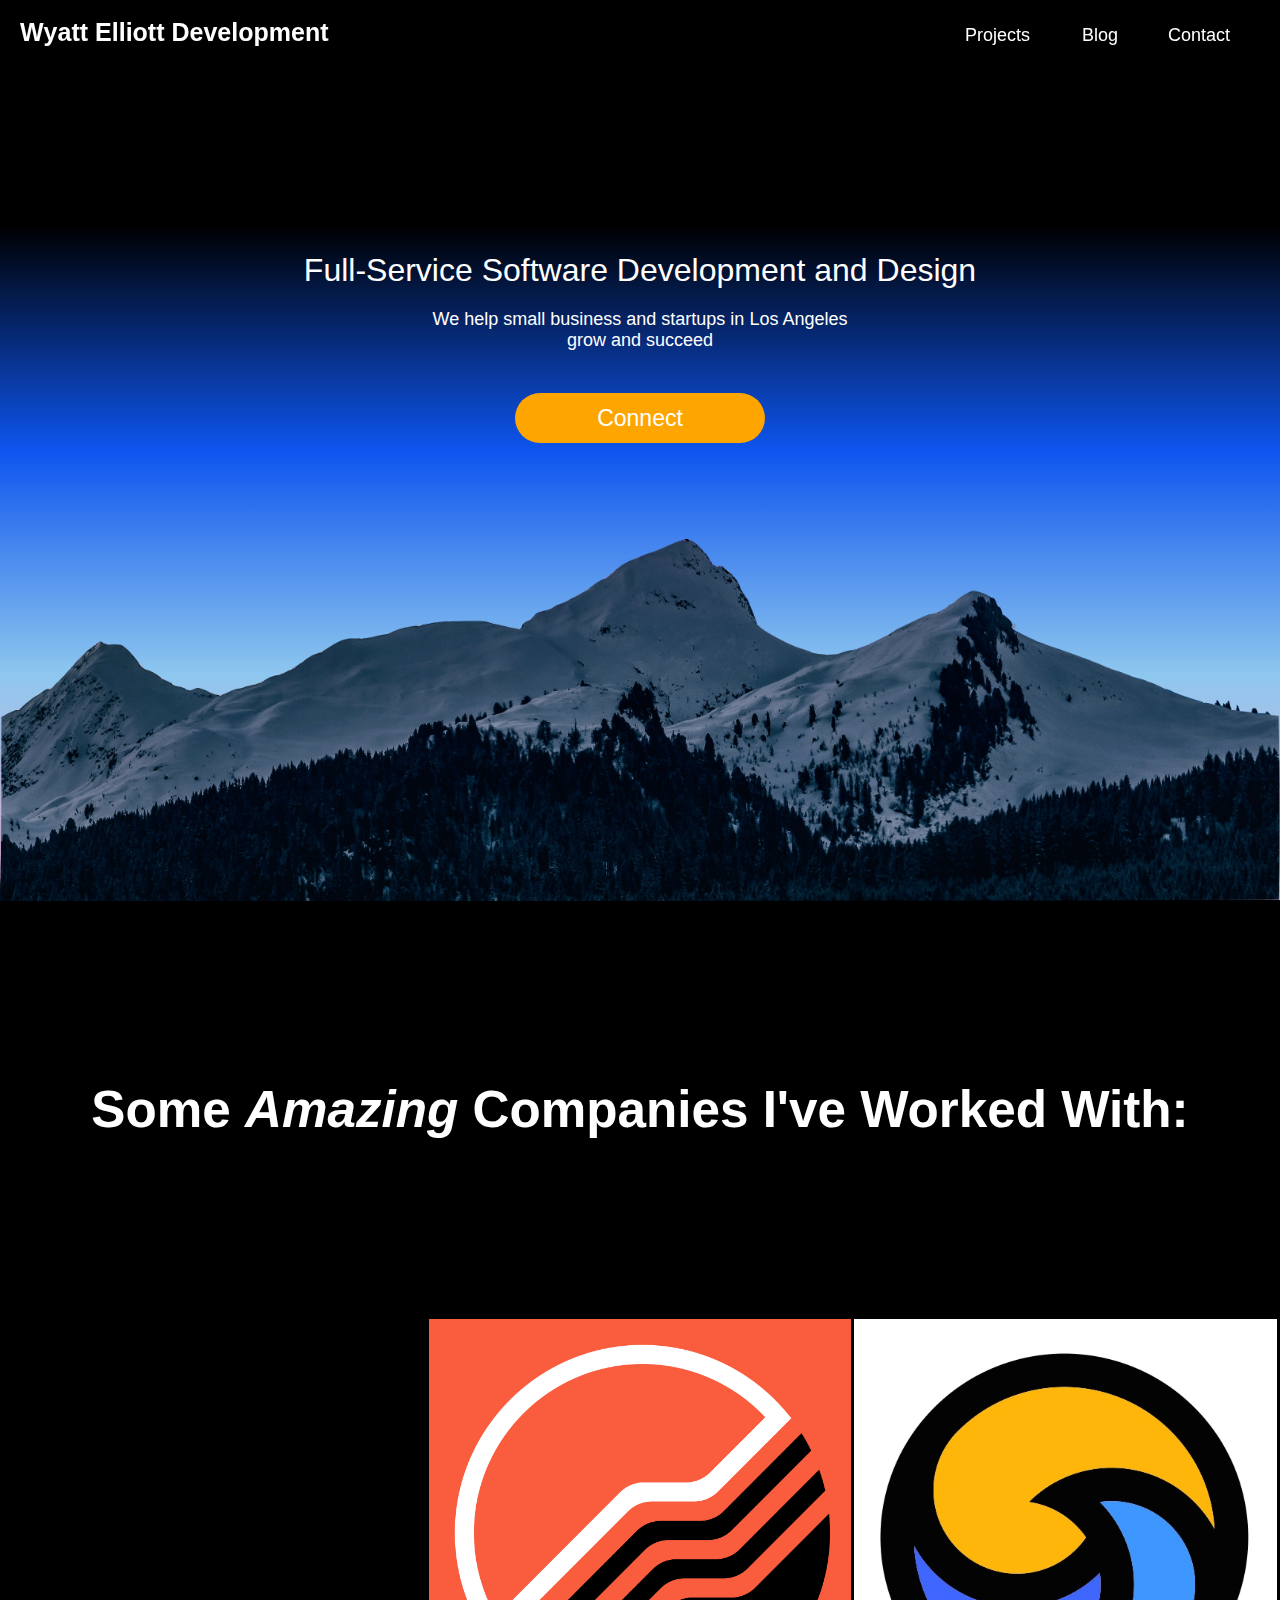
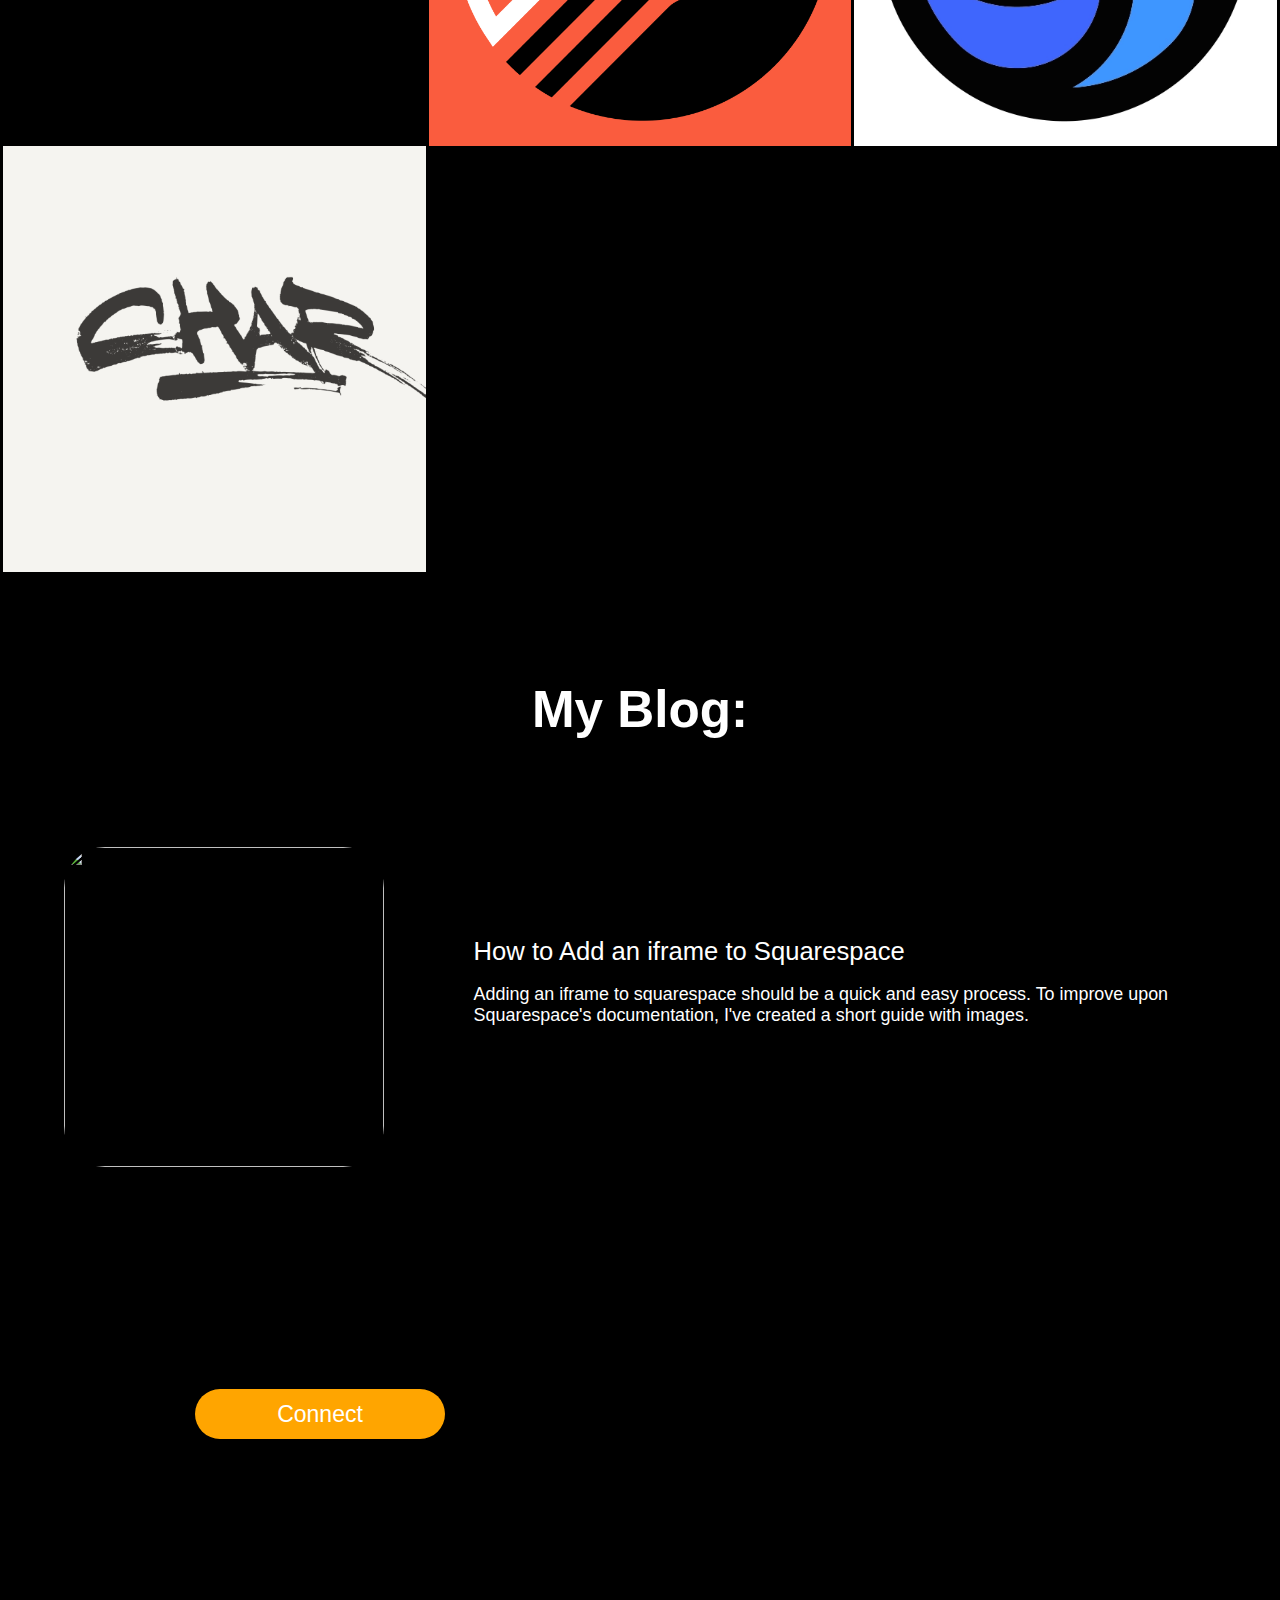
==== index.html @ f5b8de3d "thingsss" ====
<html lang="en">
  <head>
    <!-- Global site tag (gtag.js) - Google Analytics -->
    <script
      async
      src="https://www.googletagmanager.com/gtag/js?id=UA-107632470-2"
    ></script>
    <script>
      window.dataLayer = window.dataLayer || [];
      function gtag() {
        dataLayer.push(arguments);
      }
      gtag("js", new Date());

      gtag("config", "UA-107632470-2");
    </script>

    <meta charset="UTF-8" />
    <meta name="viewport" content="width=device-width, initial-scale=1.0" />
    <meta http-equiv="X-UA-Compatible" content="ie=edge" />
    <meta name="description" content="Full stack software design and development service agency in Los Angeles California.">
    
    <meta property="og:type" content="website" />
    <meta property="og:title" content="Wyatt Elliott Development" />
    <meta property="og:description" content="Hi, I'm Wyatt - a full stack software developer, and blogger" />
    <!-- <meta property="og:image" content="http://elliottdevelopment.com/42069060_488307898313130_696445133495109991_n_copy.jpg /> -->
    <!-- <meta property="og:image:secure_url" content="https://elliottdevelopment.com/42069060_488307898313130_696445133495109991_n_copy.jpg" />  -->
 
     

    <title>Wyatt Elliott Development</title>
  </head>
  <link rel="stylesheet" type="text/css" href="index.css" />
  <link rel="stylesheet" href="https://cdnjs.cloudflare.com/ajax/libs/font-awesome/5.11.2/css/all.css">


  <body>
    <div class="navbar">
    </div>
    <div class="navbarOverlay">
      <i class="fas fa-times"></i>
      <div class="navbarOverlayItem navbarOverlayItem3">
        Projects
      </div>
      <div class="navbarOverlayItem navbarOverlayItem2">
        Blog
      </div>
      <div class="navbarOverlayItem navbarOverlayItem1">
         Contact
      </div>
    </div>
    <div id="particles-js"></div>
    <div class="myContainer">
      <h1 class="ml1">
        <span class="text-wrapper">
          <span class="line line1"></span>
          <span class="letters">Wyatt Elliott Development</span>
          <span class="line line2"></span>
        </span>
      </h1>

      <div>
          <i class="fas fa-bars"></i>
      </div>

      <div class="navbarItem navbarItem1">
        Contact
      </div>
      <div class="navbarItem navbarItem2">
         Blog
      </div>
      <div class="navbarItem navbarItem3">
          Projects
      </div>
      <div class="splash-title-container">
       <h1> <div class="splash-title">
          Full-Service Software Development and Design
        </div>
      </h1>
        <h2>
          <div class="splash-title-2">
          We help small business and startups in Los Angeles <br />
          grow and succeed

          <!-- Let's build something intuitive, engaging,<br />
            scalable, and cost effective. -->
        </div>
      </h2>
        <div class="connectButton">
          <div class="connectButtonText">
            Connect
          </div>
        </div>

        <div class="splash-title-3">
          <i>Connect with me</i> via LinkedIn or Email
        </div>
        <div class="contactButtonContainer">
          <a class="emailButton" href="mailto:wyattelliott27@gmail.com"> </a>
          <a
            class="linkedinButton"
            target="_blank"
            href="https://www.linkedin.com/in/wyatt-elliott/"
          >
          </a>
        </div>
      </div>

      <!-- <img class="myImg" src="https://www.searchpng.com/wp-content/uploads/2019/02/Mountain-PNG-Image-715x214.png" > -->
      <!-- <img class="myImg" src="http://www.pngmart.com/files/4/Mountains-PNG-HD.png"> -->
      <img class="myImg" src="benjamin-voros-phIFdC6lA4E-unsplash.png" />
    </div>

  <h2>  <div class="projectSectionTitle">
      Some <i>Amazing</i> Companies I've Worked With:
    </div>
  </h2>
    <div class="projectSection">
      <div class="project project1">
        <div class="projectText">
          Songtradr
        </div>
      </div>
      <div class="project project2">
        <div class="projectText">JourneyEngine</div>
      </div>
      <div class="project project3">
        <div class="projectText">PacificSurfTrade</div>
      </div>
      <div class="project project4">
        <div class="projectText">Charliee</div>
      </div>
      <div class="project project5">
        <div class="projectText">YMC</div>
      </div>
      <div class="project project6">
        <div class="projectText">Chrome River</div>
      </div>
    </div>
<h2>
    <div class="blogSectionTitle">
      My Blog:
    </div>
  </h2>

    <div class="blogSection">
      <div class="blogItem squareSpaceIframeBlog">
        <img class="blogItemImg" src="https://cdn.pixabay.com/photo/2017/06/06/16/35/cyber-2377718_1280.jpg">
        <div class="blogItemText">
          <div class="blogItemTitle">How to Add an iframe to Squarespace</div>
          <div class="blogItemDescription">Adding an iframe to squarespace should be a quick and easy process. To improve upon Squarespace's documentation, I've created a short guide with images.</div>
        </div>
      </div>
    </div>

    <div class="landingSection">
      <div class="titleSection">
          <h2>
        <div class="ml3">
          
          <div class="contactTitle">
              I'd love to hear about your project. Please feel free to reach out.
          </div>
       
        </div>
      </h2>
        <!-- I help <u>small businesses</u> and <u>startups</u> create
            <i>amazing software and design</i> -->

        <div class="connectButton2">
          <div class="connectButtonText2">
            Connect
          </div>
        </div>

      <h2>
        <div class="splash-title-3-2">
          <i>Connect with me</i> via LinkedIn or Email
        </div>
      </h2>
        <div class="contactButtonContainer2">
          <a class="emailButton2" href="mailto:wyattelliott27@gmail.com"> </a>
          <a
            class="linkedinButton2"
            target="_blank"
            href="https://www.linkedin.com/in/wyatt-elliott/"
          >
          </a>
        </div>
      </div>
      <div class="myImgSection" title="Wyatt Elliott"></div>
    </div>
  </body>

  <script
    src="https://code.jquery.com/jquery-3.4.1.js"
    integrity="sha256-WpOohJOqMqqyKL9FccASB9O0KwACQJpFTUBLTYOVvVU="
    crossorigin="anonymous"
  ></script>
  <script src="https://cdn.jsdelivr.net/particles.js/2.0.0/particles.min.js"></script>
  <script src="https://cdnjs.cloudflare.com/ajax/libs/animejs/2.0.2/anime.min.js"></script>
  <script src="index.js"></script>
</html>
---- index.css ----
* {
  padding: 0;
  margin: 0;
}

body {
  background: black;
  color: white;
}

.fa-times{
  position: fixed;
  right: 40px;
  top: 20px;
  font-size: 28px
}

.fa-times:hover{
  cursor: pointer;
}

.navbarOverlay{
  display: none;
  height: 100vh;
  width: 100vw;
  background: black;
    position: fixed;
    z-index: 10000;
}

.navbarOverlayItem{
  width: 100vw;
  text-align: center;
  margin: auto;
  margin-top: 80px;
  font-size: 28px;
}

.navbarOverlayItem:hover{
  cursor: pointer;
}

.navbarOverlayItem1{
  margin-top: 180px;
}

.navbar{
  width: 100vw;
  height: 64px;
  background: black;
  position: fixed;
  z-index: 2000;
  visibility: hidden;
}

.fa-bars{
  position: fixed;
  font-size: 25px;
  top: 20px;
  right: 40px;
  z-index: 2000;
  visibility: hidden;
}

.fa-bars:hover{
  cursor: pointer;
}

.navbarItem{
  position: fixed;
  font-size: 18px;
  top: 25px;
  z-index: 2000;
  cursor: pointer;
}

.navbarItem1{
  right: 50px;
}

.navbarItem2{
  right: 162px;
}

.navbarItem3{
  right: 250px;
}

.landingSection {
  margin-top: 20vh;
  height: 100vh;
  width: 100vw;
  background: #000000;
  filter: progid:DXImageTransform.Microsoft.gradient( startColorstr='#f09433', endColorstr='#bc1888',GradientType=1 );
}

.titleSection {
  height: 100%;
  width: 58%;
  float: left;
}

/* .titleSection {
    height: 100%;
    width: 100%;
    position: absolute;
    z-index: 1;
  } */

.myImgSection {
  width: 42%;
  height: 100%;
  background-image: url(42069060_488307898313130_696445133495109991_n.jpg);
  /* background-image: url(IMG_0212.JPG); */

  background-size: cover;
  background-repeat: no-repeat;
  background-position: 50% 50%;
  position: relative;
  float: right;
  display: none;
  min-height: 500px;
}

.ml1 {
  position: fixed !important;
  font-weight: 900;
  font-size: 25px;
  z-index: 500000;
}

.ml1 .letter {
  display: inline-block;
  line-height: 1em;
}

.ml1 .text-wrapper {
  position: relative;
  display: inline-block;
  padding-top: 0.1em;
  padding-right: 0.05em;
  padding-bottom: 0.15em;
}

.ml1 .line {
  opacity: 0;
  position: absolute;
  left: 0;
  height: 3px;
  width: 100%;
  background-color: #fff;
  transform-origin: 0 0;
}

.ml1 .line1 {
  top: 0;
}
.ml1 .line2 {
  bottom: 0;
}

.letters {
  color: white;
  font-size: 25px;
}

.ml1 {
  left: 15%;
  cursor: pointer;
}

.ml3 {
  display: none;
  font-weight: 900;
  font-size: 3.5em;
  position: relative;
  margin-top: 180px;
  left: 0%;
  width: 97%;
  color: white;
  font-size: 2.62vw;
  text-align: center;
}

.projectSectionTitle {
  color: white;
  text-align: center;
  position: relative;
  margin-top: 20vh;
  margin-bottom: 20vh;
  font-size: 4vw;
}

.blogSectionTitle{
  color: white;
  text-align: center;
  position: relative;
  margin-top: 12vh;
  margin-bottom: 12vh;
  font-size: 4vw;
}

.contactSectionTitle {
  color: white;
  text-align: center;
  position: relative;
  margin-top: 20vh;
  margin-bottom: 20vh;
  font-size: 4vw;
}

.splash-title-container {
  position: absolute;
  top: 32%;
  height: 6em;
  margin-top: -3em;
  width: 100vw;
  z-index: 1000;
}

.splash-title {
  color: white;
  font-size: 32px;
  width: 100%;
  text-align: center;
  font-weight: 200;
}

.splash-title-2,
.splash-title-2-2 {
  margin-top: 20px;
  color: white;
  font-size: 18px;
  width: 100%;
  text-align: center;
  font-weight: 200;
}
.splash-title-3-2 {
  margin-bottom: 28px;
}

body {
  margin: 0;
  font: normal 75% Arial, Helvetica, sans-serif;
}
canvas {
  display: block;
  vertical-align: bottom;
} /* ---- particles.js container ---- */

#particles-js {
  width: 100%;
  height: 100vh;
  background-color: #00000011;
  background-image: url("");
  background-repeat: no-repeat;
  background-size: cover;
  background-position: 50% 50%;
  position: absolute;
  z-index: 5;
} /* ---- stats.js ---- */
.count-particles {
  background: #00002200;
  position: fixed;
  top: 48px;
  left: 0;
  width: 80px;
  color: #13e8e9;
  font-size: 0.8em;
  text-align: left;
  text-indent: 4px;
  line-height: 14px;
  padding-bottom: 2px;
  font-family: Helvetica, Arial, sans-serif;
  font-weight: bold;
}
.js-count-particles {
  font-size: 1.1em;
}
#stats,
.count-particles {
  -webkit-user-select: none;
  margin-top: 5px;
  margin-left: 5px;
}
#stats {
  border-radius: 3px 3px 0 0;
  overflow: hidden;
}
.count-particles {
  border-radius: 0 0 3px 3px;
}
.myContainer {
  background: rgba(1, 33, 34, 0.945);
  /* background: linear-gradient(0deg, rgba(255, 196, 0, 0.993) 0%, rgb(48, 0, 58) 100%, );  */
  background: linear-gradient(
    to bottom,
    #000000,
    #000000,
    #0f5bff,
    rgb(153, 214, 255),
    rgb(255, 186, 230)
  );
  height: 100vh;
  width: 100%;
  position: relative;
}
.myImg {
  width: 100vw;
  max-height: 66%;
  min-height: 15%;
  /* height: 200px; */
  z-index: 20;
  position: absolute;
  bottom: -1;
}

.ml1 {
  font-weight: 900;
  font-size: 25px;
}

.ml1 .letter {
  display: inline-block;
  line-height: 1em;
}

.ml1 .text-wrapper {
  position: relative;
  display: inline-block;
  padding-top: 0.1em;
  padding-right: 0.05em;
  padding-bottom: 0.15em;
}

.ml1 .line {
  opacity: 0;
  position: absolute;
  left: 0;
  height: 3px;
  width: 100%;
  background-color: #fff;
  transform-origin: 0 0;
}

.ml1 .line1 {
  top: 0;
}
.ml1 .line2 {
  bottom: 0;
}

.letters {
  color: white;
  font-size: 25px;
}

.ml1 {
  top: 15px;
  left: 20px;
}

.connectButton,
.connectButton2 {
  height: 50px;
  width: 250px;
  margin: auto;
  background: orange;
  position: relative;
  z-index: 10000;
  border-radius: 30px;
  margin-top: 42px;
}

.connectButton:hover,
.connectButton2:hover {
  background: rgb(255, 188, 63);
}

.connectButtonText,
.connectButtonText2 {
  color: white;
  position: relative;
  top: 12px;
  margin: auto;
  text-align: center;
  font-size: 23px;
}

.splash-title-3,
.splash-title-3-2 {
  color: white;
  font-size: 32px;
  width: 100%;
  text-align: center;
  font-weight: 200;
  display: none;
  float: left;
}

.contactButtonContainer,
.contactButtonContainer2 {
  margin: auto;
  display: none;
  margin-top: 100px;
  width: 250px;
  justify-content: space-evenly;
}

.emailButton,
.emailButton2 {
  height: 100px;
  width: 100px;
  background: url("https://imageog.flaticon.com/icons/png/512/281/281769.png?size=1200x630f&pad=10,10,10,10&ext=png&bg=FFFFFFFF");
  background-size: cover;
  background-position: center;
  border-radius: 12px;
}

.linkedinButton,
.linkedinButton2 {
  height: 100px;
  width: 100px;
  background: url("[data-uri]");
  background-size: cover;
  background-position: center;
  border-radius: 12px;
}







/* project section */








.projectSection {
  display: flex;
  flex-wrap: wrap;
  justify-content: space-evenly;
}

.projectText {
  position: relative;
  font: bold 3.8vw sans-serif;
  margin-top: 40%;

  visibility: hidden;
  opacity: 0;
  transition: visibility 0s, opacity 0.28s linear;
}

.project:hover .projectText {
  visibility: visible;
  opacity: 1;
}

.project {
  width: 33%;
  height: 0;
  padding-bottom: 33.33%;
  display: grid;
  place-items: center;
  color: white;
  position: relative;
}

.project1::before {
  content: "";
  top: 0;
  left: 0;
  width: 100%;
  height: 100%;
  position: absolute;
  background-image: url(https://pbs.twimg.com/profile_images/1102715404688871424/KVqLdBKx_400x400.png);
  background-size: cover;
  transition: filter 0.5s;
}

.project1:hover::before {
  content: "";
  top: 0;
  left: 0;
  width: 100%;
  height: 100%;
  position: absolute;
  background-image: url(https://pbs.twimg.com/profile_images/1102715404688871424/KVqLdBKx_400x400.png);
  background-size: cover;
  filter: brightness(40%);
}

.project2::before {
  content: "";
  top: 0;
  left: 0;
  width: 100%;
  height: 100%;
  position: absolute;
  background-image: url("JE_Icon_1.png");
  background-size: cover;
  transition: filter 0.5s;
}

.project2:hover::before {
  content: "";
  top: 0;
  left: 0;
  width: 100%;
  height: 100%;
  position: absolute;
  background-image: url("JE_Icon_1.png");
  background-size: cover;
  filter: brightness(40%);
}

.project2 {
  background: url("JE_Icon_1.png");
  background-size: cover;
  background-position: center;
}

.project3::before {
  content: "";
  top: 0;
  left: 0;
  width: 100%;
  height: 100%;
  position: absolute;
  background-image: url("pacificsurftrade.png");
  background-size: cover;
  transition: filter 0.5s;
}

.project3:hover::before {
  content: "";
  top: 0;
  left: 0;
  width: 100%;
  height: 100%;
  position: absolute;
  background-image: url("pacificsurftrade.png");
  background-size: cover;
  filter: brightness(40%);
}

.project4::before {
  content: "";
  top: 0;
  left: 0;
  width: 100%;
  height: 100%;
  position: absolute;
  background-image: url("charliee.png");
  background-size: cover;
  transition: filter 0.5s;
}

.project4:hover::before {
  content: "";
  top: 0;
  left: 0;
  width: 100%;
  height: 100%;
  position: absolute;
  background-image: url("charliee.png");
  background-size: cover;
  filter: brightness(40%);
}

.project5::before {
  content: "";
  top: 0;
  left: 0;
  width: 100%;
  height: 100%;
  position: absolute;
  background-image: url("https://www.guidestar.org/ViewEdoc.aspx?eDocId=5323319&approved=True");
  background-size: cover;
  transition: filter 0.5s;
}

.project5:hover::before {
  content: "";
  top: 0;
  left: 0;
  width: 100%;
  height: 100%;
  position: absolute;
  background-image: url("https://www.guidestar.org/ViewEdoc.aspx?eDocId=5323319&approved=True");
  background-size: cover;
  filter: brightness(40%);
}

.project6::before {
  content: "";
  top: 0;
  left: 0;
  width: 100%;
  height: 100%;
  position: absolute;
  background-image: url("https://s3-us-west-1.amazonaws.com/companies.comparably.com/102640/102640_logo_chrome-river-technologies.png?lastUpdate=Fri%20Jul%2026%202019%2017%3A42%3A31%20GMT+0000%20%28UTC%29");
  background-size: cover;
  transition: filter 0.5s;
}

.project6:hover::before {
  content: "";
  top: 0;
  left: 0;
  width: 100%;
  height: 100%;
  position: absolute;
  background-image: url("https://s3-us-west-1.amazonaws.com/companies.comparably.com/102640/102640_logo_chrome-river-technologies.png?lastUpdate=Fri%20Jul%2026%202019%2017%3A42%3A31%20GMT+0000%20%28UTC%29");
  background-size: cover;
  filter: brightness(40%);
}


 
.blogSection{
  min-height: 20vh;
  width: 100vw;

}


.blogItem{
  display: flex;
  flex-wrap: nowrap;
  margin-bottom: 15vh;
  cursor: pointer;
}

.blogItemImg{
  height: 25vw;
  width: 25vw;
  margin-left: 5vw;
  border-radius: 3.2vw;
}

.blogItemText {
  position: relative;
  height: 9vw;
  left: 7vw;
  width: 58vw;
  position: relative;
  top: 7vw
}


.blogItemTitle{
  font-size: 2vw;
}

.blogItemDescription{
  margin-top: 2vh;
  font-size: 1.4vw;
}




/* media queries */


@media only screen and (max-width: 1400px) {
  .titleSection {
    width: 50%;
  }

  .myImgSection {
    width: 50%;
  }
}

@media only screen and (max-width: 1200px) {
  .myImgSection {
    background-image: url(42069060_488307898313130_696445133495109991_n_copy.jpg);
    /* background-image: url(IMG_0212.JPG); */
  }
  .blogItemTitle{
    font-size: 2.8vw;
  }

  .blogItemDescription{
    font-size: 1.8vw;
  }
}

@media only screen and (max-width: 680px) {

  .navbar{
    height: 58px;
  }

  .navbarItem{
    display: none;
  }

  .fa-bars{
    visibility: visible;
    font-size: 22px;
  }

}

@media only screen and (max-width: 500px) {


  .fa-bars{
    visibility: visible;
    top: 18px;
  }

  .titleSection {
    width: 100%;
    position: absolute;
    z-index: 1;
  }

  .myImgSection {
    width: 100%;
    position: absolute;
    background-image: url(42069060_488307898313130_696445133495109991_n_copy.jpg);
    /* background-image: url(IMG_0212.JPG); */
    z-index: 0;
    min-height: 500px;
  }

  .letters {
    font-size: 18px;
  }

  .ml3 {
    width: 140px;
    /* display: inline-block; */

    font-size: 20px;
    text-align: left;
    background: black;
    padding: 11px;
  }



.splash-title-3-2{
  position: absolute;
  bottom: 180px;
}

.contactButtonContainer2{
  position: absolute;
  bottom: 75px;
  width: 80%;
  margin-left: 15%;
}

.project{
  width: 50%;
    padding-bottom: 50%;
}

.projectSectionTitle {
  color: white;
  text-align: center;
  position: relative;
  margin-top: 10vh;
  margin-bottom: 10vh;
  font-size: 4.5vw;
}

.blogSectionTitle{
  color: white;
  text-align: center;
  position: relative;
  margin-top: 10vh;
  margin-bottom: 5vh;
  font-size: 4vw;
}

.blogItemText{
  top: 5.8vw;
}

.blogItemTitle{
  font-size: 2.8vw;
}

.blogItemDescription{
  margin-top: 1vh;
  font-size: 1.8vw;
}





}
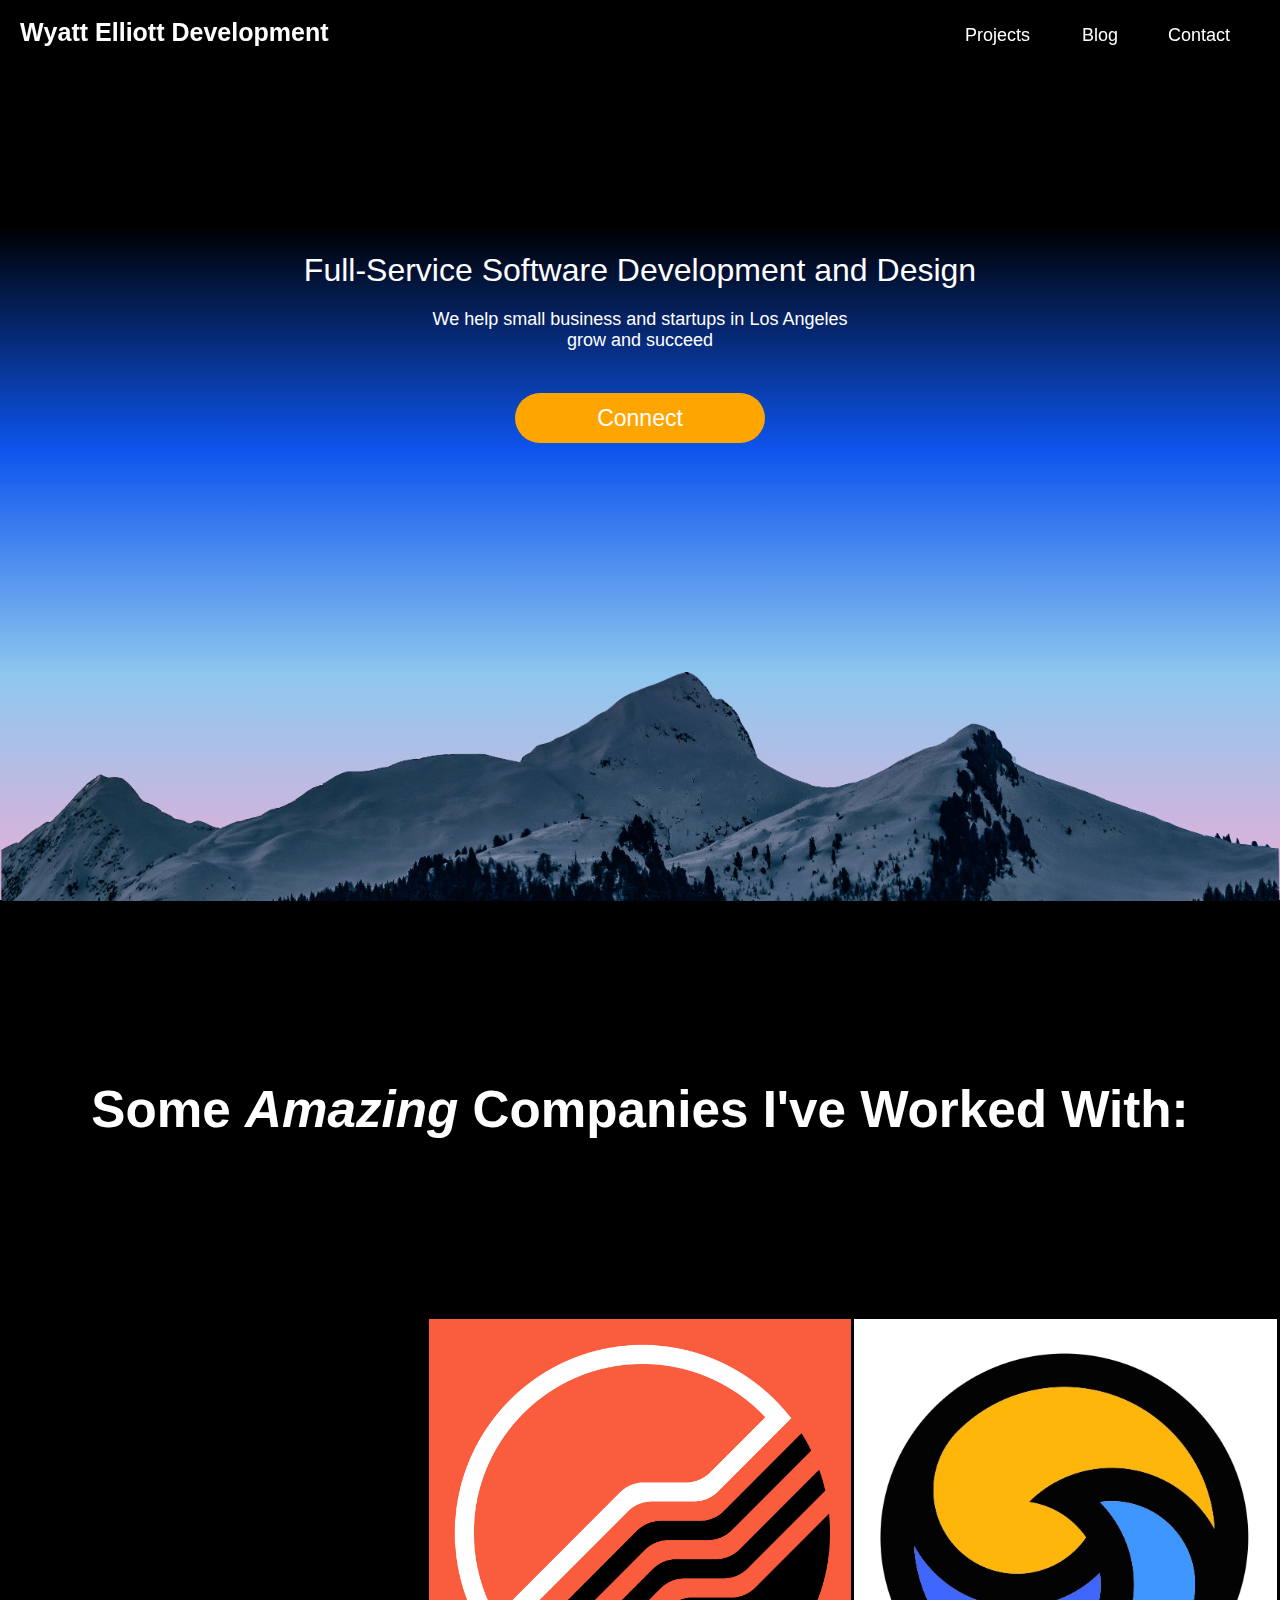
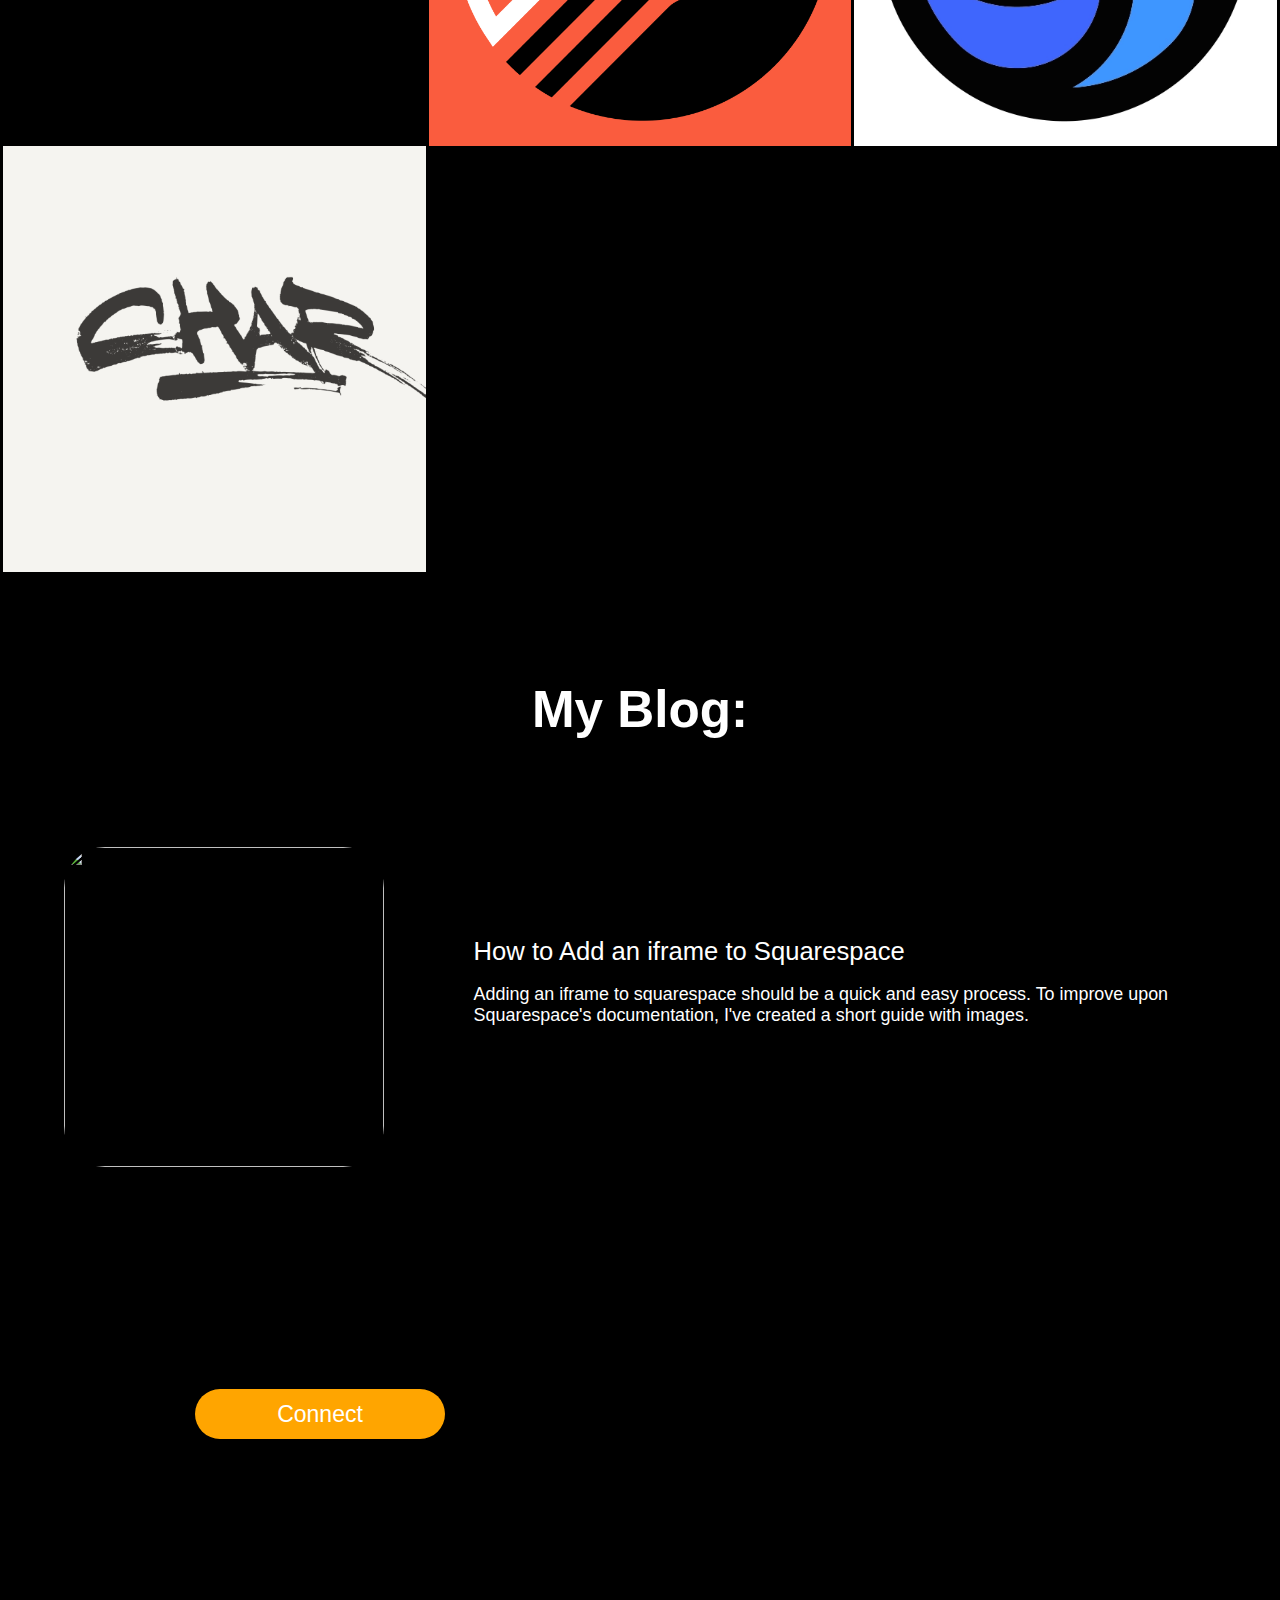
==== commit c0bdb375: "thingsss" ====
--- a/index.html
+++ b/index.html
@@ -23,9 +23,10 @@
     <meta property="og:type" content="website" />
     <meta property="og:title" content="Wyatt Elliott Development" />
     <meta property="og:description" content="Hi, I'm Wyatt - a full stack software developer, and blogger" />
-    <!-- <meta property="og:image" content="http://elliottdevelopment.com/42069060_488307898313130_696445133495109991_n_copy.jpg /> -->
-    <!-- <meta property="og:image:secure_url" content="https://elliottdevelopment.com/42069060_488307898313130_696445133495109991_n_copy.jpg" />  -->
- 
+    <meta property="og:image" content="http://elliottdevelopment.com/42069060_488307898313130_696445133495109991_n_copy.jpg" />
+    <meta property="og:image:secure_url" content="https://elliottdevelopment.com/42069060_488307898313130_696445133495109991_n_copy.jpg" /> 
+    <meta property="og:image:url" content="https://elliottdevelopment.com/42069060_488307898313130_696445133495109991_n_copy.jpg" /> 
+
      
 
     <title>Wyatt Elliott Development</title>
@@ -159,7 +160,7 @@
         <div class="ml3">
           
           <div class="contactTitle">
-              I'd love to hear about your project. Please feel free to reach out.
+              I'd love to hear about your project. Please reach out.
           </div>
        
         </div>
--- a/index.css
+++ b/index.css
@@ -40,8 +40,8 @@
   cursor: pointer;
 }
 
-.navbarOverlayItem1{
-  margin-top: 180px;
+.navbarOverlayItem3{
+  margin-top: 120px;
 }
 
 .navbar{
@@ -307,12 +307,12 @@
 }
 .myImg {
   width: 100vw;
-  max-height: 66%;
-  min-height: 15%;
+  max-height: 32%;
+  min-height: 10%;
   /* height: 200px; */
   z-index: 20;
   position: absolute;
-  bottom: -1;
+  bottom: -1px;
 }
 
 .ml1 {
@@ -787,32 +787,32 @@
 }
 
 .blogItemText{
-  top: 5.8vw;
+  top: .5vw;
 }
 
 .blogItemTitle{
-  font-size: 2.8vw;
+  font-size: 4.2vw;
 }
 
 .blogItemDescription{
   margin-top: 1vh;
-  font-size: 1.8vw;
-}
-
-
-
-
-
-}
-
-
-
-
-
-
-
-
-
-
-
-
+  font-size: 2.5vw;
+}
+
+
+
+
+
+}
+
+
+
+
+
+
+
+
+
+
+
+
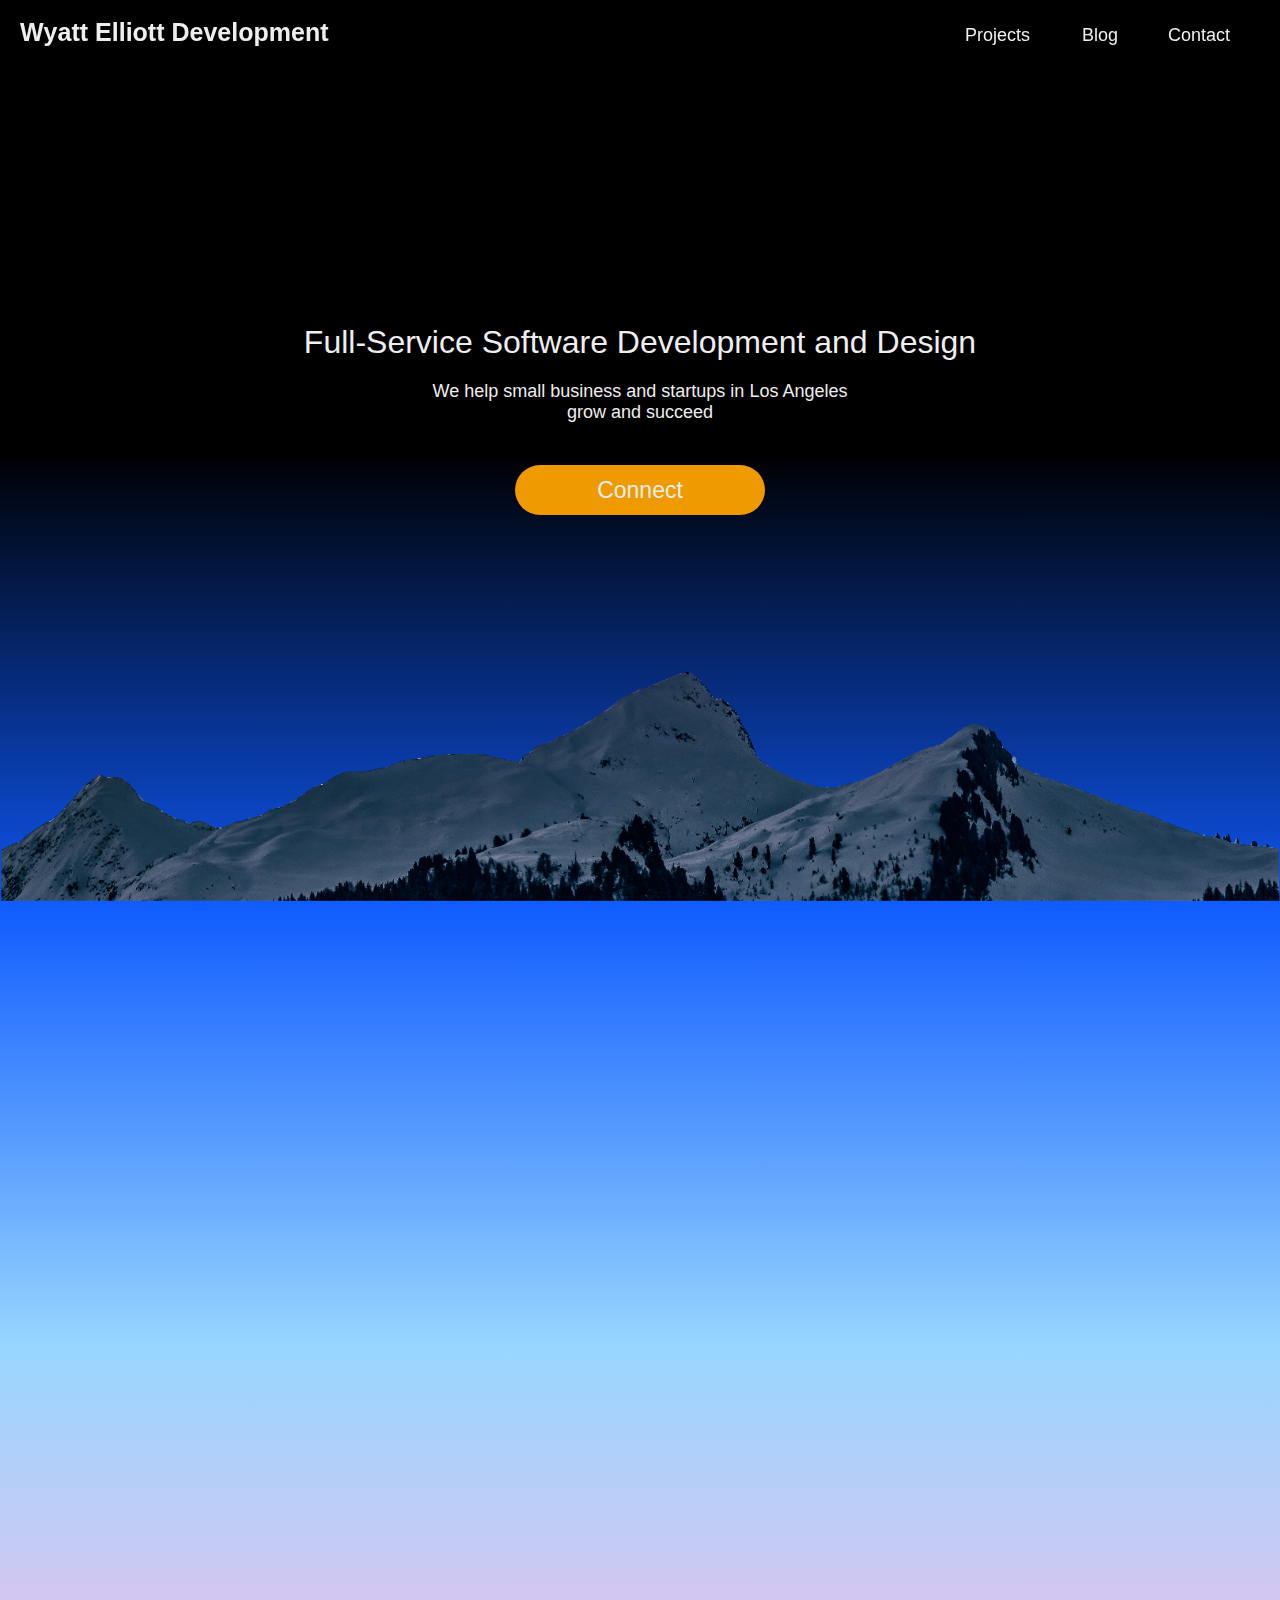
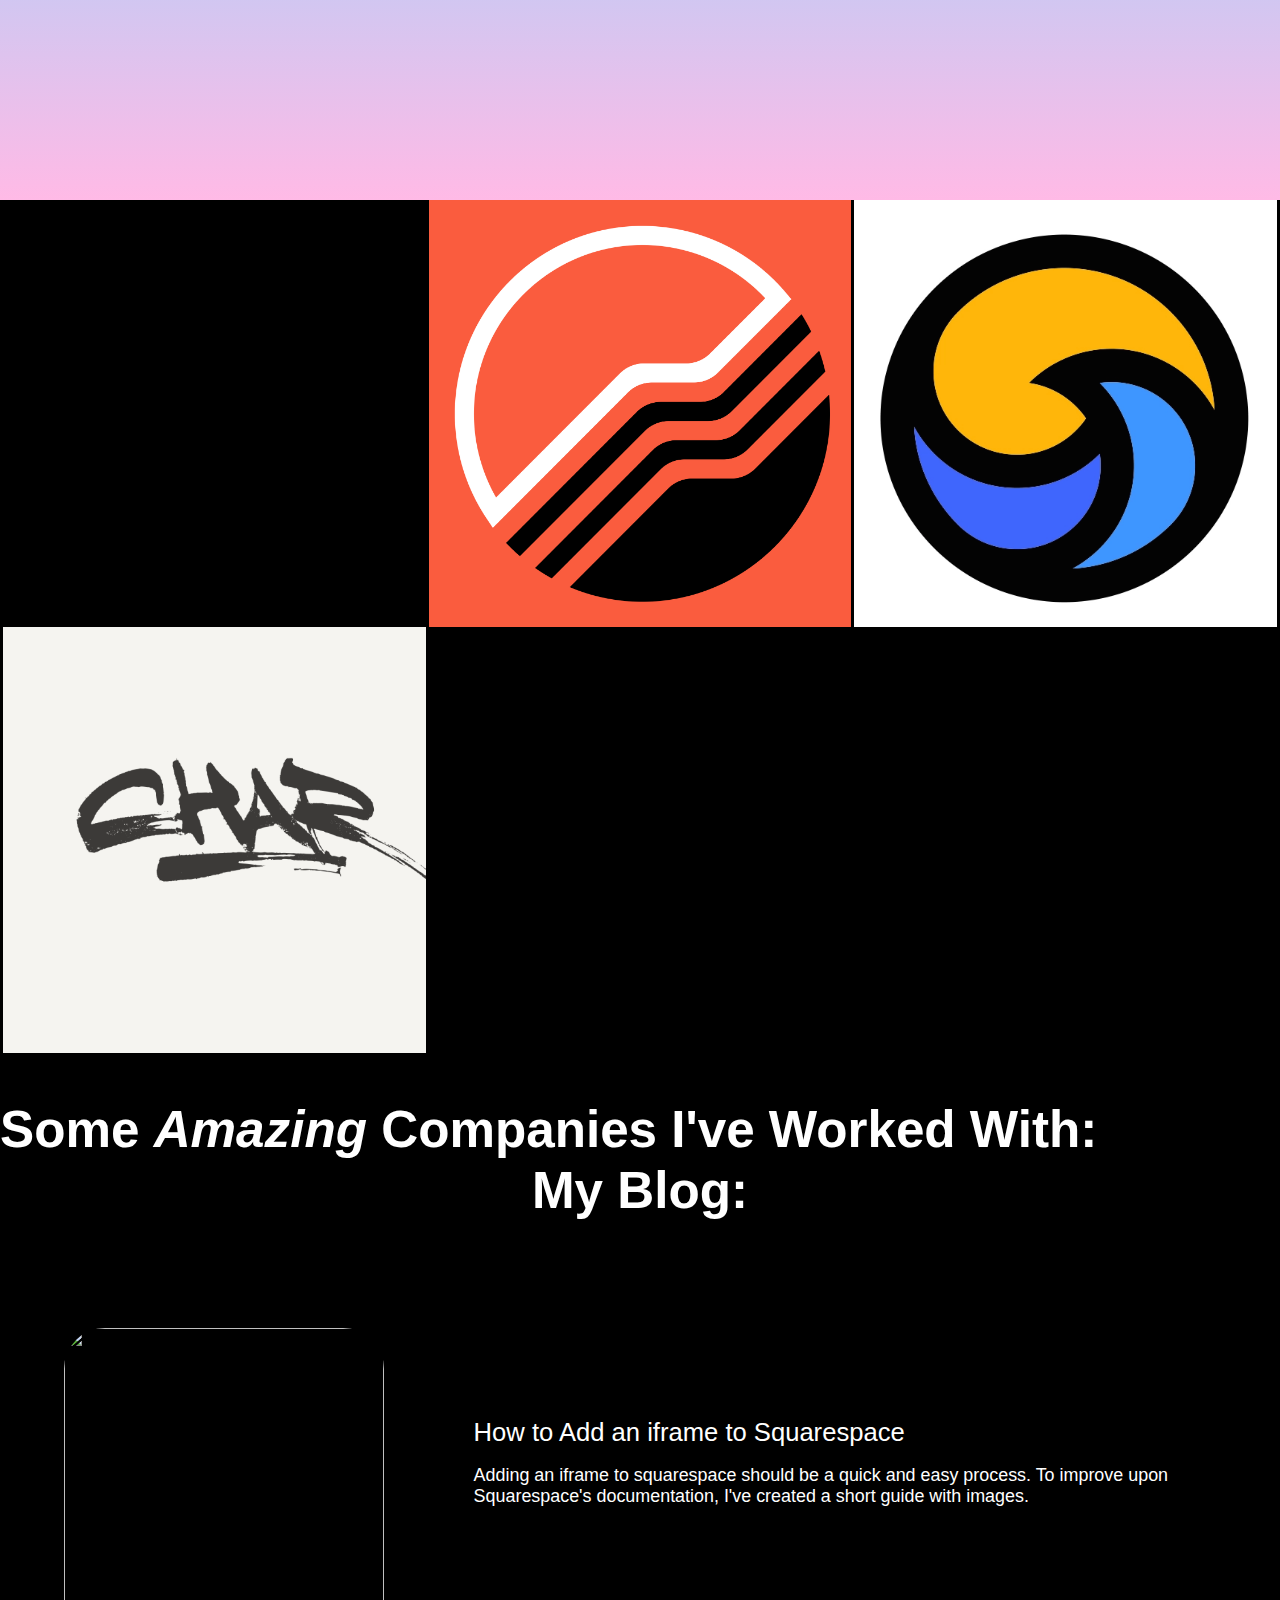
==== commit b81a43ad: "wild animations and layers" ====
--- a/index.html
+++ b/index.html
@@ -117,24 +117,24 @@
     </div>
   </h2>
     <div class="projectSection">
-      <div class="project project1">
+      <div class="project project1" onclick="window.location = 'https://songtradr.com'">
         <div class="projectText">
           Songtradr
         </div>
       </div>
-      <div class="project project2">
+      <div class="project project2" onclick="window.location = 'https://journeyengine.com'">
         <div class="projectText">JourneyEngine</div>
       </div>
-      <div class="project project3">
+      <div class="project project3" onclick="window.location = 'http://pacificsurftrade.com'">
         <div class="projectText">PacificSurfTrade</div>
       </div>
-      <div class="project project4">
+      <div class="project project4" onclick="window.location = 'https://charliee.com'">
         <div class="projectText">Charliee</div>
       </div>
-      <div class="project project5">
+      <div class="project project5" onclick="window.location = 'https://youthmentoring.org/'">
         <div class="projectText">YMC</div>
       </div>
-      <div class="project project6">
+      <div class="project project6" onclick="window.location = 'https://chromeriver.com'">
         <div class="projectText">Chrome River</div>
       </div>
     </div>
@@ -160,7 +160,7 @@
         <div class="ml3">
           
           <div class="contactTitle">
-              I'd love to hear about your project. Please reach out.
+              I'd love to hear about what you're currently working on
           </div>
        
         </div>
@@ -200,5 +200,7 @@
   ></script>
   <script src="https://cdn.jsdelivr.net/particles.js/2.0.0/particles.min.js"></script>
   <script src="https://cdnjs.cloudflare.com/ajax/libs/animejs/2.0.2/anime.min.js"></script>
+  <script src="https://cdnjs.cloudflare.com/ajax/libs/ScrollMagic/2.0.7/ScrollMagic.min.js"></script>
+<script src="https://cdnjs.cloudflare.com/ajax/libs/ScrollMagic/2.0.7/plugins/debug.addIndicators.min.js"></script>
   <script src="index.js"></script>
 </html>
--- a/index.css
+++ b/index.css
@@ -189,6 +189,11 @@
   margin-top: 20vh;
   margin-bottom: 20vh;
   font-size: 4vw;
+  z-index: 2;
+
+  position: absolute;
+    margin: auto;
+    margin-top: 100vh;
 }
 
 .blogSectionTitle{
@@ -211,7 +216,7 @@
 
 .splash-title-container {
   position: absolute;
-  top: 32%;
+  top: 20%;
   height: 6em;
   margin-top: -3em;
   width: 100vw;
@@ -256,7 +261,7 @@
   background-repeat: no-repeat;
   background-size: cover;
   background-position: 50% 50%;
-  position: absolute;
+  position: fixed;
   z-index: 5;
 } /* ---- stats.js ---- */
 .count-particles {
@@ -301,17 +306,18 @@
     rgb(153, 214, 255),
     rgb(255, 186, 230)
   );
-  height: 100vh;
-  width: 100%;
-  position: relative;
+  width: 100%;
+  position: relative;
+    z-index: 1;
+    height: 200vh;
 }
 .myImg {
   width: 100vw;
   max-height: 32%;
   min-height: 10%;
   /* height: 200px; */
-  z-index: 20;
-  position: absolute;
+  z-index: 1;
+  position: fixed;
   bottom: -1px;
 }
 
@@ -771,10 +777,12 @@
 .projectSectionTitle {
   color: white;
   text-align: center;
-  position: relative;
-  margin-top: 10vh;
-  margin-bottom: 10vh;
+  position: absolute;
+  margin-bottom: 40vh;
   font-size: 4.5vw;
+
+  position: relative;
+    margin-bottom: 100px;
 }
 
 .blogSectionTitle{
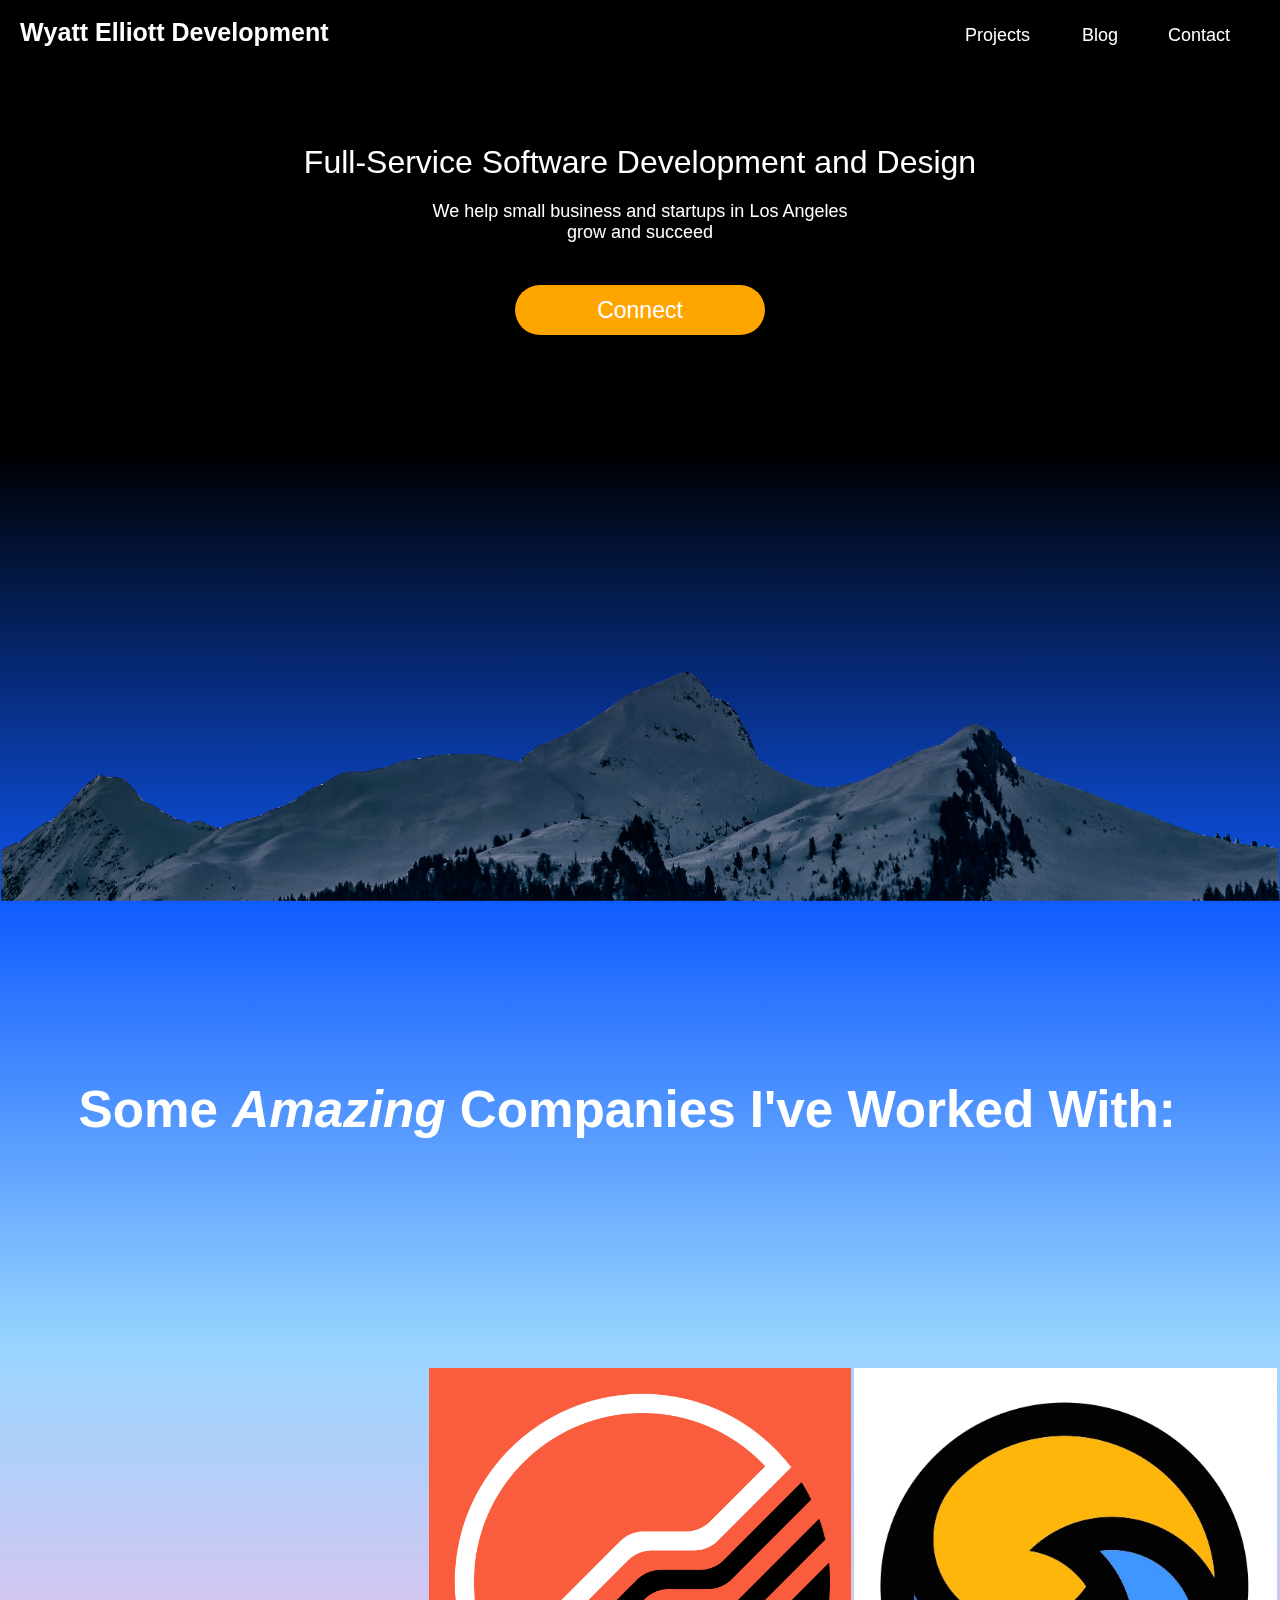
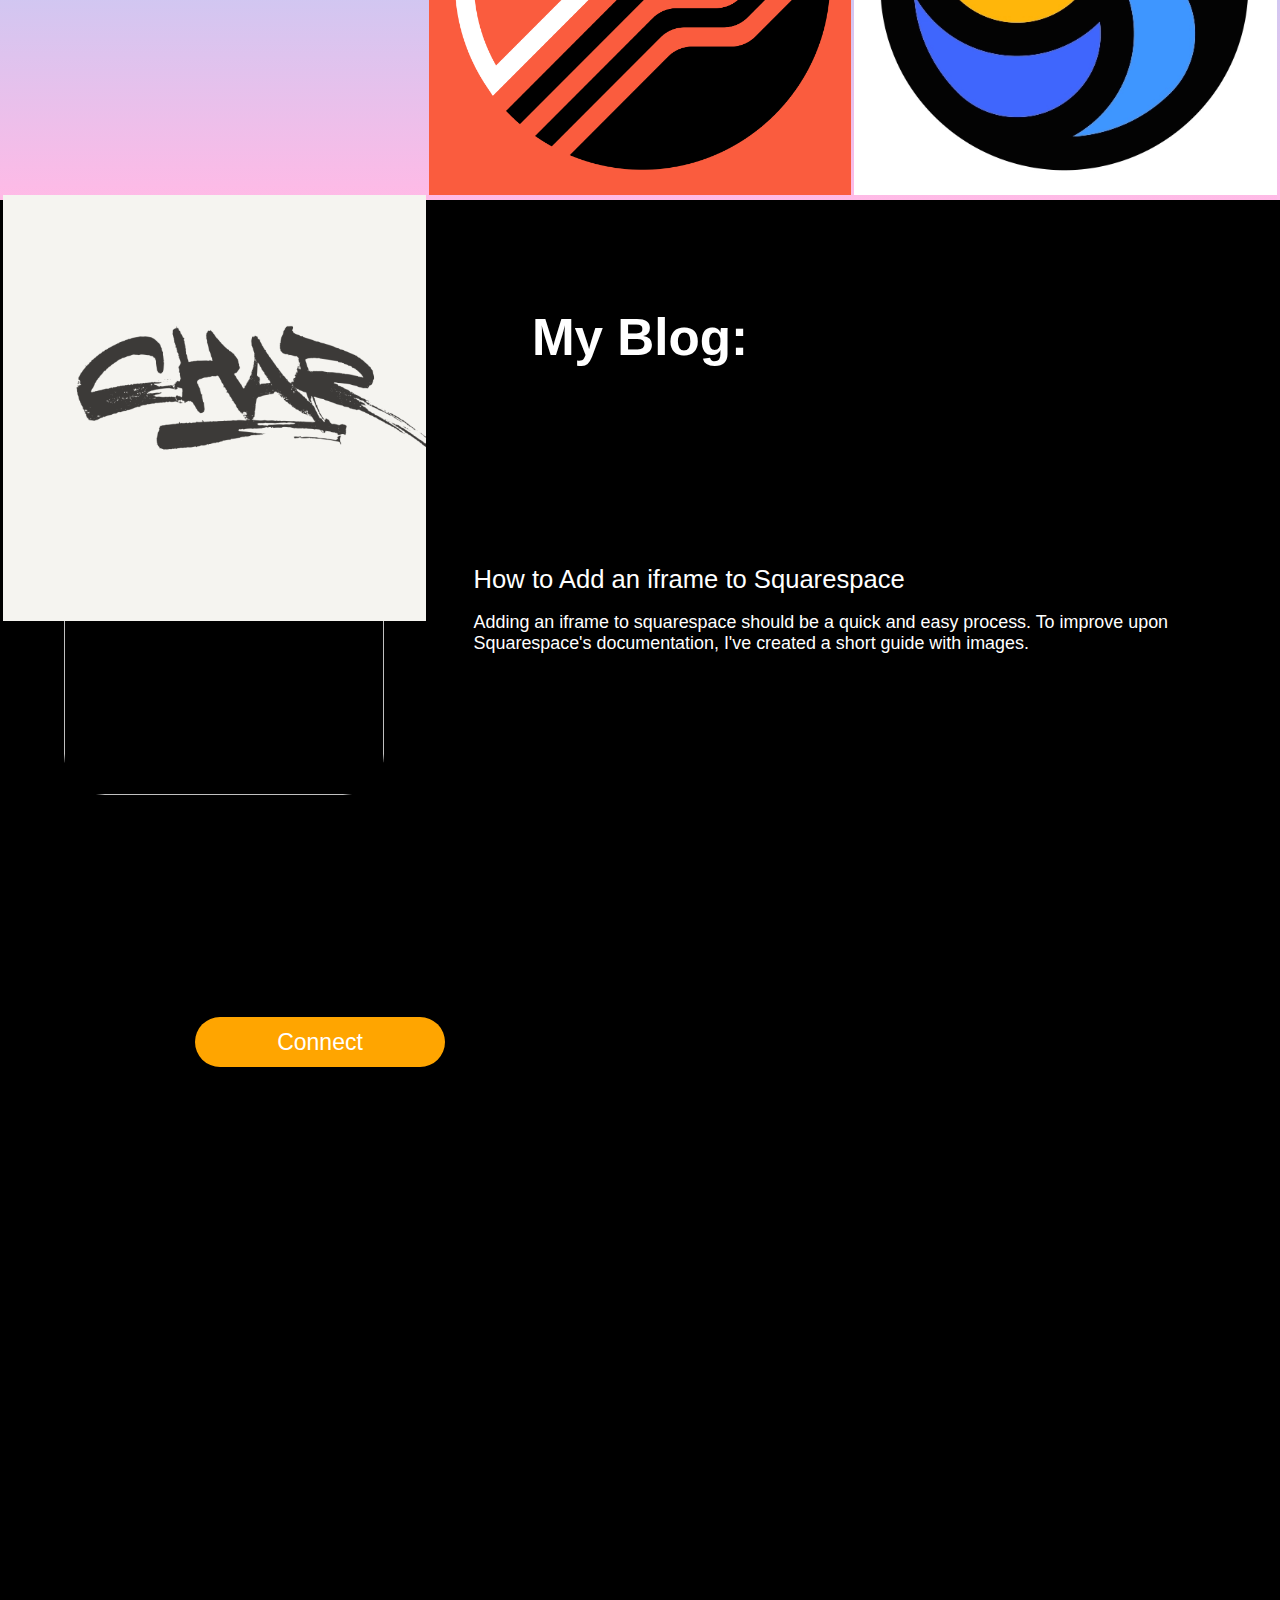
==== commit 4ac73b3d: "wild animations and layers" ====
--- a/index.html
+++ b/index.html
@@ -52,6 +52,7 @@
     </div>
     <div id="particles-js"></div>
     <div class="myContainer">
+      </div>
       <h1 class="ml1">
         <span class="text-wrapper">
           <span class="line line1"></span>
@@ -110,7 +111,7 @@
       <!-- <img class="myImg" src="https://www.searchpng.com/wp-content/uploads/2019/02/Mountain-PNG-Image-715x214.png" > -->
       <!-- <img class="myImg" src="http://www.pngmart.com/files/4/Mountains-PNG-HD.png"> -->
       <img class="myImg" src="benjamin-voros-phIFdC6lA4E-unsplash.png" />
-    </div>
+   
 
   <h2>  <div class="projectSectionTitle">
       Some <i>Amazing</i> Companies I've Worked With:
--- a/index.css
+++ b/index.css
@@ -186,14 +186,20 @@
   color: white;
   text-align: center;
   position: relative;
-  margin-top: 20vh;
-  margin-bottom: 20vh;
+
   font-size: 4vw;
   z-index: 2;
 
   position: absolute;
     margin: auto;
-    margin-top: 100vh;
+
+
+
+    top: 120vh;
+    margin: auto;
+    width: 88vw;
+    left: 5vw;
+    margin: auto;
 }
 
 .blogSectionTitle{
@@ -452,6 +458,9 @@
   display: flex;
   flex-wrap: wrap;
   justify-content: space-evenly;
+  position: absolute;
+  z-index: 5;
+  top: 152vh;
 }
 
 .projectText {
@@ -777,12 +786,10 @@
 .projectSectionTitle {
   color: white;
   text-align: center;
-  position: absolute;
-  margin-bottom: 40vh;
-  font-size: 4.5vw;
-
-  position: relative;
-    margin-bottom: 100px;
+  font-size: 4vw;
+  z-index: 2;
+  position: absolute;
+  margin: auto;
 }
 
 .blogSectionTitle{
